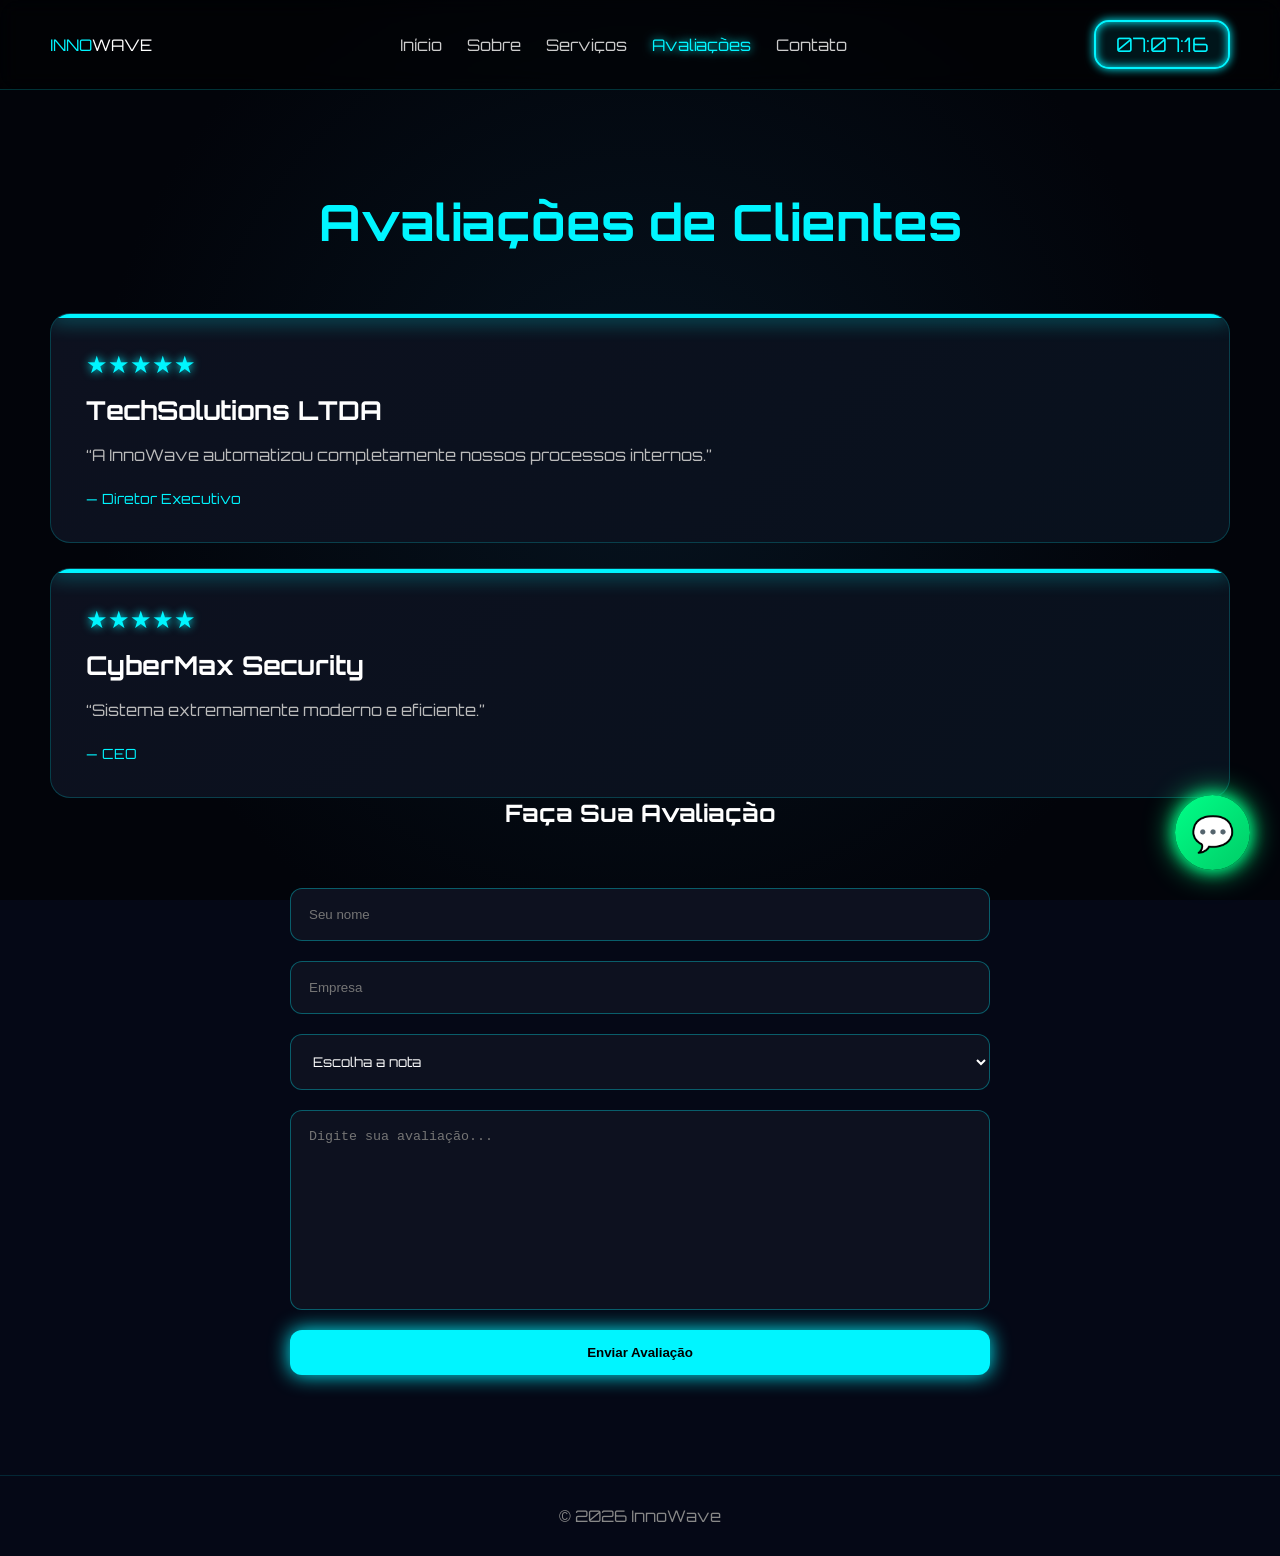
==== avaliacoes.html @ 809643a3 "desenvolvimento parte 2" ====
<!-- =========================
ARQUIVO: avaliacoes.html
========================= -->

<!DOCTYPE html>
<html lang="pt-BR">

<head>

    <meta charset="UTF-8">

    <meta name="viewport"
          content="width=device-width, initial-scale=1.0">

    <title>Avaliações - InnoWave</title>

    <!-- CSS -->
    <link rel="stylesheet"
          href="style.css">

</head>

<body>

<div class="binary-bg"></div>

<!-- HEADER -->

<header class="topbar">

    <div class="logo">

        <span>INNO</span>WAVE

    </div>

    <nav class="menu">

        <a href="inicio.html"
           class="nav-link">

           Início

        </a>

        <a href="sobre.html"
           class="nav-link">

           Sobre

        </a>

        <a href="servicos.html"
           class="nav-link">

           Serviços

        </a>

        <a href="avaliacoes.html"
           class="nav-link active">

           Avaliações

        </a>

        <a href="contato.html"
           class="nav-link">

           Contato

        </a>

    </nav>

    <div class="relogio"></div>

</header>

<!-- CONTEÚDO -->

<section class="page-container">

    <h1 class="page-title">

        Avaliações de Clientes

    </h1>

    <!-- CONTAINER -->

    <div id="avaliacoes"
         class="review-container">

        <!-- CARD -->

        <div class="review-card">

            <div class="stars">

                ★★★★★

            </div>

            <h3>

                TechSolutions LTDA

            </h3>

            <p>

                “A InnoWave automatizou completamente nossos processos internos.”

            </p>

            <span class="review-user">

                — Diretor Executivo

            </span>

        </div>

        <!-- CARD -->

        <div class="review-card">

            <div class="stars">

                ★★★★★

            </div>

            <h3>

                CyberMax Security

            </h3>

            <p>

                “Sistema extremamente moderno e eficiente.”

            </p>

            <span class="review-user">

                — CEO

            </span>

        </div>

    </div>

    <!-- FORM -->

    
    <div class="section-title margin-top">

        <h2>


            Faça Sua Avaliação

        </h2>

    </div>

    <form class="contact-form"
          onsubmit="return enviarAvaliacao(this)">

        <input type="text"
               id="nome"
               placeholder="Seu nome"
               required>

        <input type="text"
               id="empresa"
               placeholder="Empresa"
               required>

        <select class="rating-select"
                id="nota"
                required>

            <option value="">
                Escolha a nota
            </option>

            <option value="★★★★★">
                ★★★★★ - Excelente
            </option>

            <option value="★★★★☆">
                ★★★★☆ - Muito Bom
            </option>

            <option value="★★★☆☆">
                ★★★☆☆ - Bom
            </option>

            <option value="★★☆☆☆">
                ★★☆☆☆ - Regular
            </option>

            <option value="★☆☆☆☆">
                ★☆☆☆☆ - Ruim
            </option>

        </select>

        <textarea id="mensagem"
                  placeholder="Digite sua avaliação..."
                  required></textarea>

        <button class="btn neon-btn">

            Enviar Avaliação

        </button>

    </form>

</section>

<!-- FOOTER -->

<footer class="footer">

    © 2026 InnoWave

</footer>

<!-- WHATSAPP -->

<a href="https://wa.me/5511999999999"
   class="whatsapp-btn"
   target="_blank">

   💬

</a>

<!-- JAVASCRIPT -->

<script src="script.js"></script>

</body>
</html>
---- style.css ----
/* =========================
ARQUIVO: style.css
========================= */

@import url('https://fonts.googleapis.com/css2?family=Orbitron:wght@400;700&display=swap');

*{
    margin:0;
    padding:0;
    box-sizing:border-box;
}

body{
    font-family:'Orbitron', sans-serif;
    background:#050816;
    color:#fff;
    overflow-x:hidden;
}

/* =========================
FUNDO BINÁRIO FUTURISTA
========================= */

.binary-bg{

    position:fixed;

    top:0;
    left:0;

    width:100%;
    height:100%;

    z-index:-1;

    overflow:hidden;

    background:
    radial-gradient(
        circle at center,
        #06131f,
        #02040a 70%
    );
}

/* TEXTO BINÁRIO */

.binary-bg::before{

    content:
    "[base64]";

    position:absolute;

    top:-100%;

    left:0;

    width:200%;

    height:300%;

    color:#00f5ff22;

    font-size:22px;

    line-height:32px;

    letter-spacing:4px;

    white-space:pre-wrap;

    word-break:break-all;

    animation:
    matrixMove 15s linear infinite;

    transform:
    rotate(-12deg);

    text-shadow:
    0 0 8px #00f5ff55;
}

/* ANIMAÇÃO */

@keyframes matrixMove{

    from{

        transform:
        translateY(-50%)
        rotate(-12deg);
    }

    to{

        transform:
        translateY(0%)
        rotate(-12deg);
    }
}

/* HEADER */

.topbar{
    display:flex;
    justify-content:space-between;
    align-items:center;
    padding:20px 50px;
    border-bottom:1px solid #00f5ff33;
    background:#00000080;
    backdrop-filter:blur(10px);
    position:sticky;
    top:0;
    z-index:1000;
}

.logo{

    display:flex;
    align-items:center;
}

.logo span{
    color:#00f5ff;
}

/* MENU */

.menu{
    display:flex;
    gap:25px;
}

.menu a{
    color:#ccc;
    text-decoration:none;
    transition:0.4s;
    position:relative;
}

.menu a:hover,
.menu a.active{
    color:#00f5ff;
    text-shadow:0 0 10px #00f5ff;
}

/* RELÓGIO */

.relogio{
    color:#00f5ff;
    font-size:20px;
    border:2px solid #00f5ff;
    padding:10px 20px;
    border-radius:15px;
    box-shadow:
    0 0 10px #00f5ff,
    inset 0 0 10px #00f5ff;
    background:#00151a;
}

/* HERO */

.hero{
    min-height:90vh;
    display:flex;
    align-items:center;
    justify-content:center;
    text-align:center;
    padding:50px;
}

.hero-content{
    max-width:900px;
}

.hero h1{
    font-size:65px;
    margin-bottom:30px;
    color:#fff;
    text-shadow:0 0 20px #00f5ff;
}

.hero p{
    color:#aaa;
    font-size:20px;
    line-height:1.8;
}

/* BOTÕES */

.hero-buttons{
    margin-top:40px;
    display:flex;
    justify-content:center;
    gap:20px;
    flex-wrap:wrap;
}

.btn{
    padding:15px 35px;
    border:none;
    cursor:pointer;
    text-decoration:none;
    transition:0.4s;
    border-radius:12px;
    font-weight:bold;
}

.neon-btn{
    background:#00f5ff;
    color:#000;
    box-shadow:0 0 20px #00f5ff;
}

.neon-btn:hover{
    transform:translateY(-5px) scale(1.05);
    box-shadow:0 0 40px #00f5ff;
}

.glass-btn{
    border:1px solid #00f5ff;
    color:#00f5ff;
    background:transparent;
}

.glass-btn:hover{
    background:#00f5ff;
    color:#000;
}

/* SEÇÕES */

.section,
.page-container{
    padding:100px 50px;
}

.section-title,
.page-title{
    text-align:center;
    margin-bottom:60px;
}

.page-title{
    font-size:50px;
    color:#00f5ff;
}

/* CARDS */

.cards{
    display:grid;
    grid-template-columns:repeat(auto-fit,minmax(250px,1fr));
    gap:30px;
}

.feature-card{
    background:#0d111f;
    border:1px solid #00f5ff33;
    padding:35px;
    border-radius:20px;
    transition:0.4s;
    position:relative;
    overflow:hidden;
}

.feature-card::before{
    content:'';
    position:absolute;
    width:100%;
    height:4px;
    top:0;
    left:0;
    background:#00f5ff;
    box-shadow:0 0 15px #00f5ff;
}

.feature-card:hover{
    transform:translateY(-10px);
    box-shadow:0 0 25px #00f5ff44;
}

.feature-card h3{
    color:#00f5ff;
    margin-bottom:20px;
}

.feature-card p{
    color:#bbb;
    line-height:1.8;
}

/* FORM */

.contact-form{
    max-width:700px;
    margin:auto;
    display:flex;
    flex-direction:column;
    gap:20px;
}

.contact-form input,
.contact-form textarea{
    background:#0d111f;
    border:1px solid #00f5ff55;
    padding:18px;
    color:#fff;
    border-radius:12px;
    outline:none;
}

.contact-form textarea{
    min-height:200px;
    resize:none;
}

/* FOOTER */

.footer{
    text-align:center;
    padding:30px;
    border-top:1px solid #00f5ff22;
    color:#888;
}

/* RESPONSIVO */

@media(max-width:900px){

    .topbar{
        flex-direction:column;
        gap:20px;
    }

    .hero h1{
        font-size:40px;
    }

    .menu{
        flex-wrap:wrap;
        justify-content:center;
    }
}

/* =========================
AVALIAÇÕES
========================= */

.review-container{

    display:flex;

    flex-direction:column;

    gap:25px;

    margin-top:50px;
}

/* CARD */

.review-card{

    width:100%;

    padding:35px;

    border-radius:20px;

    background:
    linear-gradient(
        135deg,
        #0d111f,
        #08111d
    );

    border:
    1px solid #00f5ff33;

    position:relative;

    overflow:hidden;

    transition:0.5s;
}

/* LINHA NEON */

.review-card::before{

    content:'';

    position:absolute;

    top:0;
    left:0;

    width:100%;
    height:4px;

    background:#00f5ff;

    box-shadow:
    0 0 20px #00f5ff;
}

/* HOVER */

.review-card:hover{

    transform:
    translateY(-8px);

    box-shadow:
    0 0 35px #00f5ff44;
}

/* ESTRELAS */

.stars{

    color:#00f5ff;

    font-size:24px;

    margin-bottom:15px;

    text-shadow:
    0 0 10px #00f5ff;
}

/* EMPRESA */

.review-card h3{

    color:#fff;

    font-size:26px;

    margin-bottom:15px;
}

/* TEXTO */

.review-card p{

    color:#bbb;

    line-height:1.8;
}

/* USUÁRIO */

.review-user{

    display:block;

    margin-top:20px;

    color:#00f5ff;

    font-size:14px;
}

/* SELECT */

.rating-select{

    background:#0d111f;

    border:
    1px solid #00f5ff55;

    padding:18px;

    color:#fff;

    border-radius:12px;

    outline:none;

    font-family:'Orbitron', sans-serif;
}

/* SERVIÇOS COM IMAGEM */
.service-card{
    overflow:hidden;
    padding:0;
}

.service-card img{
    width:100%;
    height:220px;
    object-fit:cover;

    transition:0.5s;

    border-bottom:
    1px solid #00f5ff33;
}

.service-content{
    padding:30px;
}

.service-card:hover img{

    transform:
    scale(1.08);

    filter:
    brightness(1.2);
}

.service-card h3{
    margin-bottom:20px;
}

/* =========================
BOTÃO WhatsApp========================= */
.whatsapp-btn{
    position:fixed;
    bottom:30px;
    right:30px;

    width:75px;
    height:75px;

    border-radius:50%;

    display:flex;
    align-items:center;
    justify-content:center;

    text-decoration:none;

    font-size:35px;

    background:
    linear-gradient(
        135deg,
        #00ff88,
        #00cc66
    );

    color:#fff;

    z-index:9999;

    box-shadow:
    0 0 15px #00ff88,
    0 0 30px #00ff88;

    animation:
    pulseWhats 2s infinite,
    floatWhats 4s ease-in-out infinite;

    transition:0.4s;
}

/* HOVER */

.whatsapp-btn:hover{

    transform:
    scale(1.15)
    rotate(8deg);

    box-shadow:
    0 0 25px #00ff88,
    0 0 60px #00ff88;
}

/* ANIMAÇÕES */

@keyframes pulseWhats{

    0%{
        box-shadow:
        0 0 10px #00ff88;
    }

    50%{
        box-shadow:
        0 0 30px #00ff88,
        0 0 60px #00ff88;
    }

    100%{
        box-shadow:
        0 0 10px #00ff88;
    }
}

@keyframes floatWhats{

    0%{
        transform:translateY(0px);
    }

    50%{
        transform:translateY(-10px);
    }

    100%{
        transform:translateY(0px);
    }
}
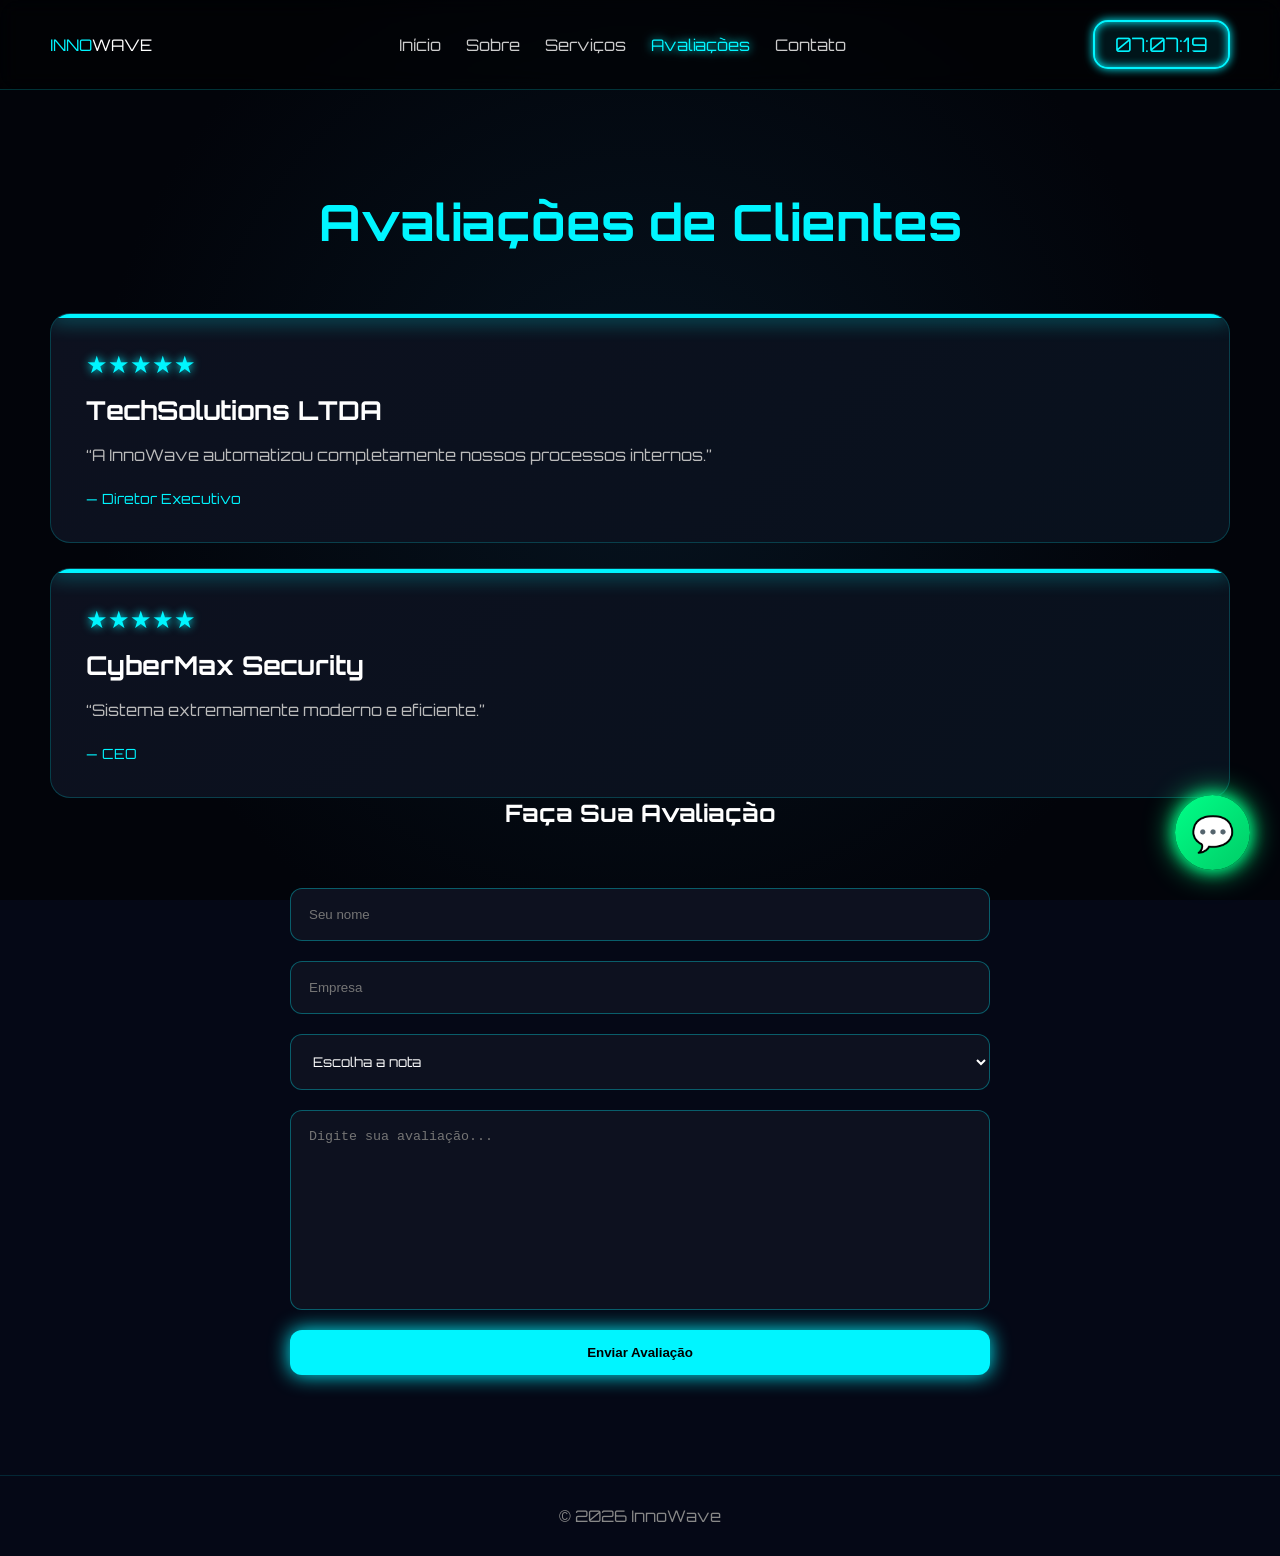
==== commit 8843bacb: "desenvolvimento parte 3" ====
--- a/avaliacoes.html
+++ b/avaliacoes.html
@@ -1,7 +1,3 @@
-<!-- =========================
-ARQUIVO: avaliacoes.html
-========================= -->
-
 <!DOCTYPE html>
 <html lang="pt-BR">
 
--- a/style.css
+++ b/style.css
@@ -1,7 +1,3 @@
-/* =========================
-ARQUIVO: style.css
-========================= */
-
 @import url('https://fonts.googleapis.com/css2?family=Orbitron:wght@400;700&display=swap');
 
 *{
@@ -17,10 +13,7 @@
     overflow-x:hidden;
 }
 
-/* =========================
-FUNDO BINÁRIO FUTURISTA
-========================= */
-
+/*FUNDO BINÁRIO*/
 .binary-bg{
 
     position:fixed;
@@ -41,45 +34,6 @@
         #06131f,
         #02040a 70%
     );
-}
-
-/* TEXTO BINÁRIO */
-
-.binary-bg::before{
-
-    content:
-    "[base64]";
-
-    position:absolute;
-
-    top:-100%;
-
-    left:0;
-
-    width:200%;
-
-    height:300%;
-
-    color:#00f5ff22;
-
-    font-size:22px;
-
-    line-height:32px;
-
-    letter-spacing:4px;
-
-    white-space:pre-wrap;
-
-    word-break:break-all;
-
-    animation:
-    matrixMove 15s linear infinite;
-
-    transform:
-    rotate(-12deg);
-
-    text-shadow:
-    0 0 8px #00f5ff55;
 }
 
 /* ANIMAÇÃO */
@@ -146,7 +100,7 @@
     text-shadow:0 0 10px #00f5ff;
 }
 
-/* RELÓGIO */
+/*RELÓGIO*/
 
 .relogio{
     color:#00f5ff;
@@ -160,7 +114,7 @@
     background:#00151a;
 }
 
-/* HERO */
+/*HERO*/
 
 .hero{
     min-height:90vh;
@@ -188,7 +142,7 @@
     line-height:1.8;
 }
 
-/* BOTÕES */
+/*BOTÕES*/
 
 .hero-buttons{
     margin-top:40px;
@@ -230,7 +184,7 @@
     color:#000;
 }
 
-/* SEÇÕES */
+/*SEÇÕES*/
 
 .section,
 .page-container{
@@ -248,7 +202,7 @@
     color:#00f5ff;
 }
 
-/* CARDS */
+/*CARDS*/
 
 .cards{
     display:grid;
@@ -292,7 +246,7 @@
     line-height:1.8;
 }
 
-/* FORM */
+/*FORM*/
 
 .contact-form{
     max-width:700px;
@@ -317,7 +271,7 @@
     resize:none;
 }
 
-/* FOOTER */
+/*FOOTER*/
 
 .footer{
     text-align:center;
@@ -326,7 +280,7 @@
     color:#888;
 }
 
-/* RESPONSIVO */
+/*RESPONSIVO*/
 
 @media(max-width:900px){
 
@@ -345,9 +299,7 @@
     }
 }
 
-/* =========================
-AVALIAÇÕES
-========================= */
+/*AVALIAÇÕES*/
 
 .review-container{
 
@@ -360,7 +312,7 @@
     margin-top:50px;
 }
 
-/* CARD */
+/*CARD*/
 
 .review-card{
 
@@ -387,7 +339,7 @@
     transition:0.5s;
 }
 
-/* LINHA NEON */
+/*LINHA NEON*/
 
 .review-card::before{
 
@@ -407,7 +359,7 @@
     0 0 20px #00f5ff;
 }
 
-/* HOVER */
+/*HOVER*/
 
 .review-card:hover{
 
@@ -418,7 +370,7 @@
     0 0 35px #00f5ff44;
 }
 
-/* ESTRELAS */
+/*ESTRELAS*/
 
 .stars{
 
@@ -432,7 +384,7 @@
     0 0 10px #00f5ff;
 }
 
-/* EMPRESA */
+/*EMPRESA*/
 
 .review-card h3{
 
@@ -443,7 +395,7 @@
     margin-bottom:15px;
 }
 
-/* TEXTO */
+/*TEXTO*/
 
 .review-card p{
 
@@ -452,7 +404,7 @@
     line-height:1.8;
 }
 
-/* USUÁRIO */
+/*USUÁRIO*/
 
 .review-user{
 
@@ -465,7 +417,7 @@
     font-size:14px;
 }
 
-/* SELECT */
+/*SELECT*/
 
 .rating-select{
 
@@ -485,7 +437,7 @@
     font-family:'Orbitron', sans-serif;
 }
 
-/* SERVIÇOS COM IMAGEM */
+/*SERVIÇOS COM IMAGEM*/
 .service-card{
     overflow:hidden;
     padding:0;
@@ -519,8 +471,7 @@
     margin-bottom:20px;
 }
 
-/* =========================
-BOTÃO WhatsApp========================= */
+/*BOTÃO WhatsApp*/
 .whatsapp-btn{
     position:fixed;
     bottom:30px;
@@ -561,7 +512,7 @@
     transition:0.4s;
 }
 
-/* HOVER */
+/*HOVER*/
 
 .whatsapp-btn:hover{
 
@@ -574,7 +525,7 @@
     0 0 60px #00ff88;
 }
 
-/* ANIMAÇÕES */
+/*ANIMAÇÕES*/
 
 @keyframes pulseWhats{
 
